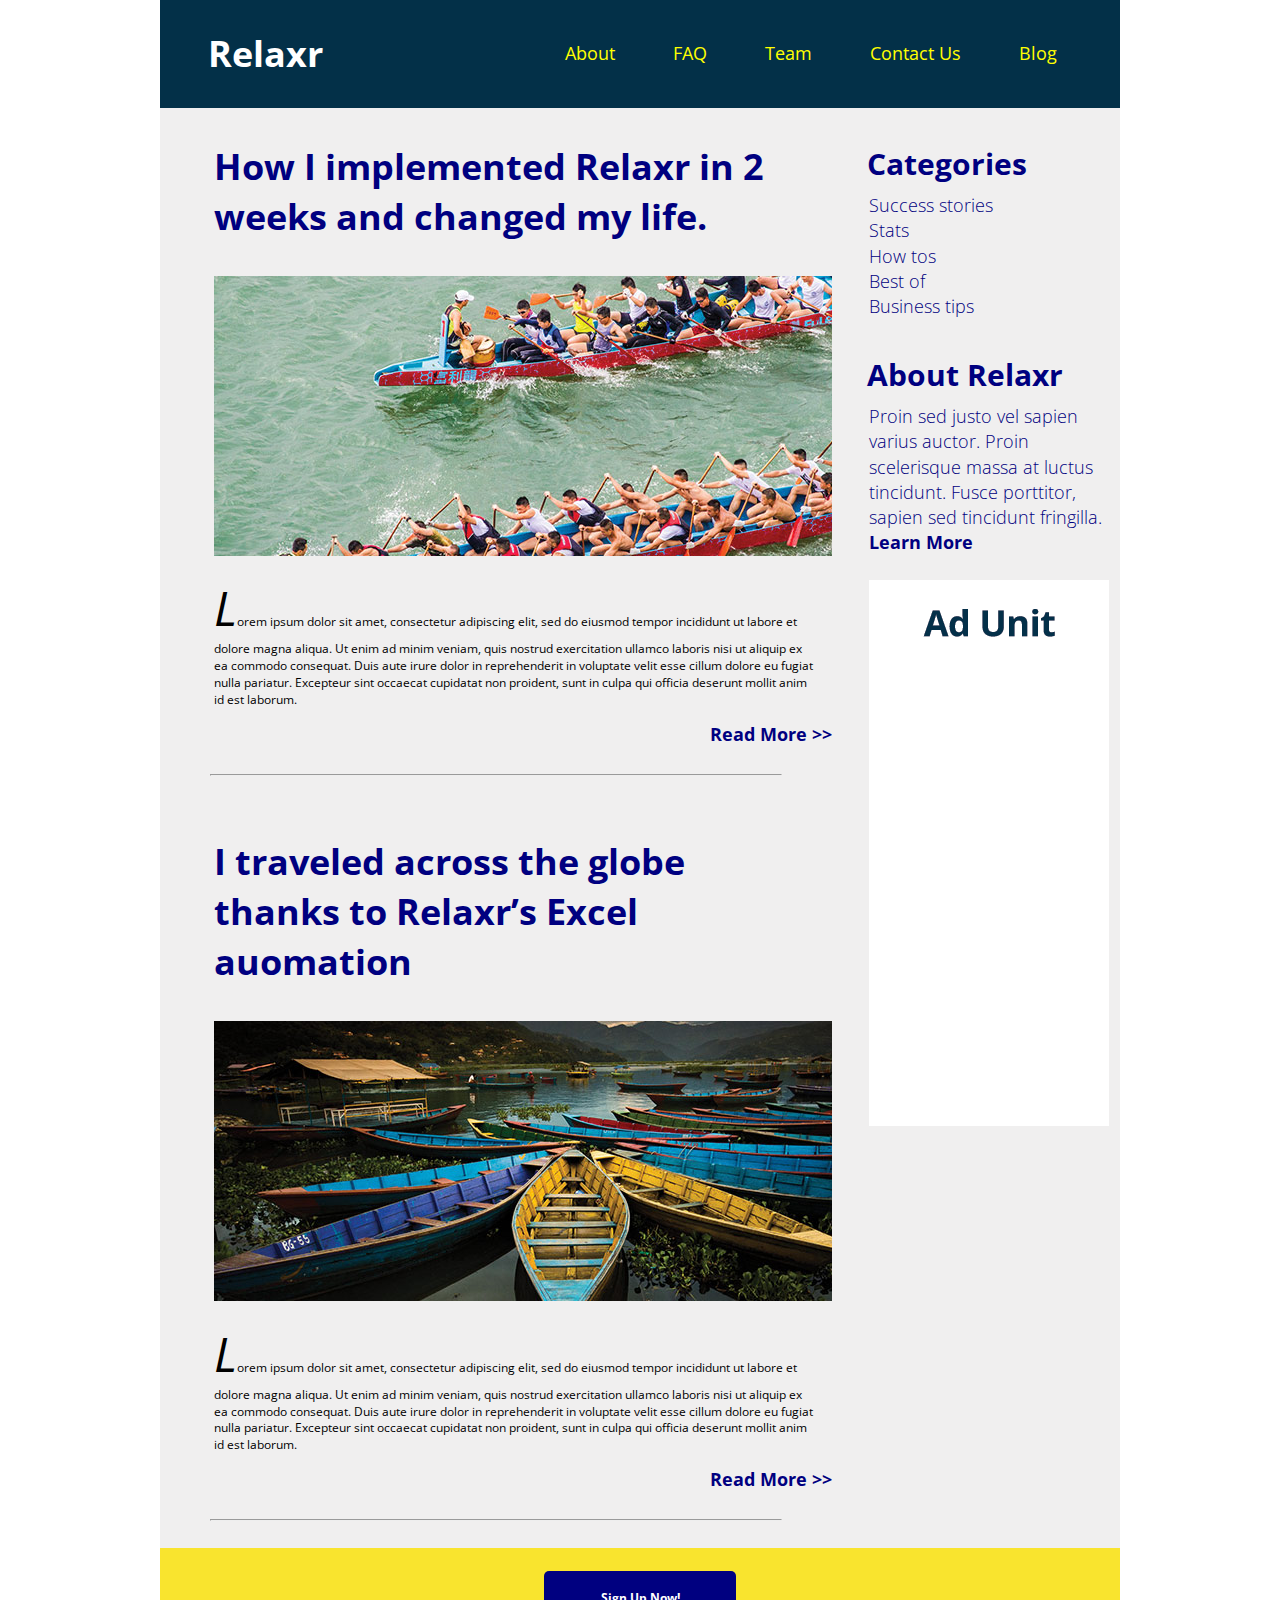
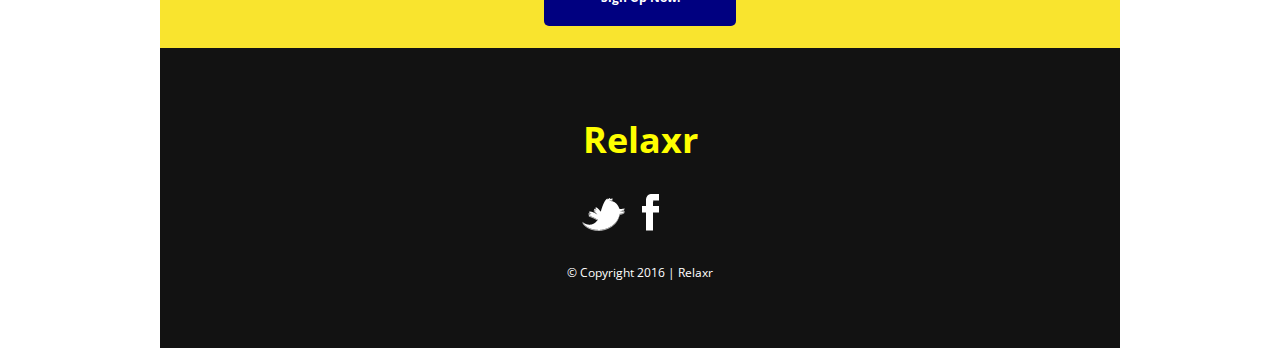
==== week3_working_files/assignment/1.Relaxr/starter_code/index.html @ 3e65c55b "Completed Week 3 Assignment" ====
<!DOCTYPE html>
<html lang="en">
	<head>
    	<meta charset="utf-8">
    	<meta name="description" content="Your description goes here">
    	<meta name="keywords" content="one, two, three">

		<title>Blank Template</title>

		<!-- external CSS link -->
		<link rel="stylesheet" href="css/reset.css">
		<link rel="stylesheet" href="css/style.css">
		<link href='https://fonts.googleapis.com/css?family=Open+Sans:400,300,300italic,400italic,600,600italic,700,700italic,800,800italic' rel='stylesheet' type='text/css'>

		<script src="modernizr-custom.js" type="text/javascript"></script>
		<title>Welcome To Relaxr!</title>
	</head>
	<body>
		<div class="container">
			<header>
				<div class="navbox">
					<h1>Relaxr</h1>
				</div>
				<nav>
					<a>About</a>
					<a>FAQ</a>
					<a>Team</a>
					<a>Contact Us</a>
					<a>Blog</a>
				</nav>
			</header>
			<main class="flexbox-container">
				<section class="leftcolumn">
					<h1>How I implemented Relaxr in 2 weeks and changed my life.</h1>
					<img class="blogphoto1" src="images/blog_photo1.jpg" alt="Photo of dragonboat">
					<p>Lorem ipsum dolor sit amet, consectetur adipiscing elit, sed do eiusmod tempor incididunt ut labore et dolore magna aliqua. Ut enim ad minim veniam, quis nostrud exercitation ullamco laboris nisi ut aliquip ex ea commodo consequat. Duis aute irure dolor in reprehenderit in voluptate velit esse cillum dolore eu fugiat nulla pariatur. Excepteur sint occaecat cupidatat non proident, sunt in culpa qui officia deserunt mollit anim id est laborum.</p>
					<div class="readmorebox">
						<h3>Read More >></h3>
					</div>
					<hr>
					<h1>I traveled across the globe thanks to Relaxr’s Excel auomation</h1>
					<img class="blogphoto1" src="images/blog_photo2.jpg" alt="Photo of boats in a circle">
					<p>Lorem ipsum dolor sit amet, consectetur adipiscing elit, sed do eiusmod tempor incididunt ut labore et dolore magna aliqua. Ut enim ad minim veniam, quis nostrud exercitation ullamco laboris nisi ut aliquip ex ea commodo consequat. Duis aute irure dolor in reprehenderit in voluptate velit esse cillum dolore eu fugiat nulla pariatur. Excepteur sint occaecat cupidatat non proident, sunt in culpa qui officia deserunt mollit anim id est laborum.</p>
					<div class="readmorebox">
						<h3>Read More >></h3>
					</div>
					<hr>
				</section>
				<section class="rightcolumn">
					<h2>Categories</h2>
					<div class="sidebar">
						<h3>Success stories</h3>
						<h3>Stats</h3>
						<h3>How tos</h3>
						<h3>Best of</h3>
						<h3>Business tips</h3>
					</div>
					<h2>About Relaxr</h2>
					<div class="sidebar">
						<h3>Proin sed justo vel sapien varius auctor. Proin scelerisque massa at luctus tincidunt. Fusce porttitor, sapien sed tincidunt fringilla.</h3>
						<h3 id="boldtext">Learn More</h3>
						<img class="ad-unit-img" src="images/ad-unit.png">
					</div>
				</section>
			</main>
			</div>
			<section class="yellowrow">
				<div class="signupbtn">Sign Up Now!</div>
			</section>
			<footer class="footer-flexbox">
				<div class="box">
					<h1>Relaxr</h1>
					<div class="socialmediabox">
						<img class="mediaimg" src="images/twitter.png" alt="twitter icon">
						<img class="mediaimg" src="images/facebook.png" alt="facebook icon">
					</div>
					<h4>&copy; Copyright 2016 | Relaxr</h4>
				</div>
			</footer>
		</div><!-- .container -->
	</body>
</html>
---- week3_working_files/assignment/1.Relaxr/starter_code/css/style.css ----
/*
Project Name: Blank Template
Client: Your Client
Author: Your Name
Developer @GA in NYC
*/


/******************************************
/* SETUP
/*******************************************/

/* Box Model Hack */
* {
     -moz-box-sizing: border-box; /* Firexfox */
     -webkit-box-sizing: border-box; /* Safari/Chrome/iOS/Android */
     box-sizing: border-box; /* IE */
}

/* Clear fix hack */
.clearfix:after {
     content: ".";
     display: block;
     clear: both;
     visibility: hidden;
     line-height: 0;
     height: 0;
}

.clear {
  clear: both;
}

.alignright {
  float: right;
  padding: 0 0 10px 10px; /* note the padding around a right floated image */
}

.alignleft {
  float: left;
  padding: 0 10px 10px 0; /* note the padding around a left floated image */
}

/******************************************
/* BASE STYLES
/*******************************************/

body {
     color: #000;
     font-size: 12px;
     line-height: 1.4;
     font-family: 'Open Sans', sans-serif;
}


/******************************************
/* LAYOUT
/*******************************************/

/* Center the container */
.container {
  width: 960px;
  margin: 0 auto;
}

header {
  display: flex;
  background-color: #033048;
  padding: 3% 5%;
}

footer {

}

header, .navbox {
  display: flex;
  /*padding-top: 10px;*/
}

header nav {
  display: flex;
  flex: 1;
  justify-content: flex-end;
  align-items: center;
  overflow: hidden;
}

header nav a {
  display: flex;
  padding: 0px 15px;
  margin-left: 28px;
  color: yellow;
  font-weight: 400;
  font-size: 1.5em;
}

/******************************************
/* ADDITIONAL STYLES
/*******************************************/

.navbox h1 {
  color: white;
  font-size: 3em;
  font-weight: bolder;
}

.bodybox {
  background-color: #f0efef;
}

.flexbox-container {
  display: flex;
  background-color: #f0efef;
}

.leftcolumn {
  /*display: flex;*/
  justify-content: flex-start;
  width: 70%;
  overflow: hidden;
}

.leftcolumn h1 {
  display: inline-block;
  margin: 5%;
  padding-left: 3%;
  font-size: 3em;
  font-weight: bold;
  color: navy;
}

.rightcolumn {
  width: 30%;
}

.rightcolumn h2 {
  margin-top: 12%;
  margin-left: 12%;
  font-size: 2.5em;
  font-weight: bolder;
  color: navy;
}

.blogphoto1 {
  margin-left: 8%;
}

.leftcolumn p {
  margin: 2% 2% 2% 8%;
}

.leftcolumn p:first-letter {
  text-transform: capitalize;
  font-size: 4em;
  font-style: italic;
}

.leftcolumn hr {
  width: 85%;
  margin: 4% auto;
}

.readmorebox {
  display: flex;
  justify-content: flex-end;
}

.readmorebox h3 {
  font-weight: bolder;
  font-size: 1.5em;
  color: navy;
}

.sidebar {
  display: inline-block;
  margin-top: 3%;
  margin-left: 13%;
}

.rightcolumn h3 {
  width: 100%;
  color: navy;
  font-size: 1.5em;
  font-weight: lighter;
}

.ad-unit-img {
  margin-top: 10%;
}

#boldtext {
  font-weight: bolder;
}

.yellowrow {
  display: flex;
  justify-content: center;
  align-items: center;
  background-color: #f9e42e;
  height: 100px;
  width: 960px;
  margin: 0 auto;
}

.signupbtn {
  width: 20%;
  padding: 2%;
  background-color: navy;
  color: white;
  border-radius: 5px;
  font-size: 1em;
  font-weight: bold;
  text-align: center;
}

.box {
  display: inline-block;
}

.footer-flexbox {
  display: flex;
  justify-content: center;
  align-items: center;
  margin: 0 auto;
  height: 300px;
  width: 960px;
  background-color: #121212;
}

.footer-flexbox h1 {
  text-align: center;
  color: yellow;
  font-size: 3em;
  font-weight: bolder;
}

.mediaimg {
  margin: 20% auto;
  padding-left: 10%;
}

.footer-flexbox h4 {
  color: white;
}
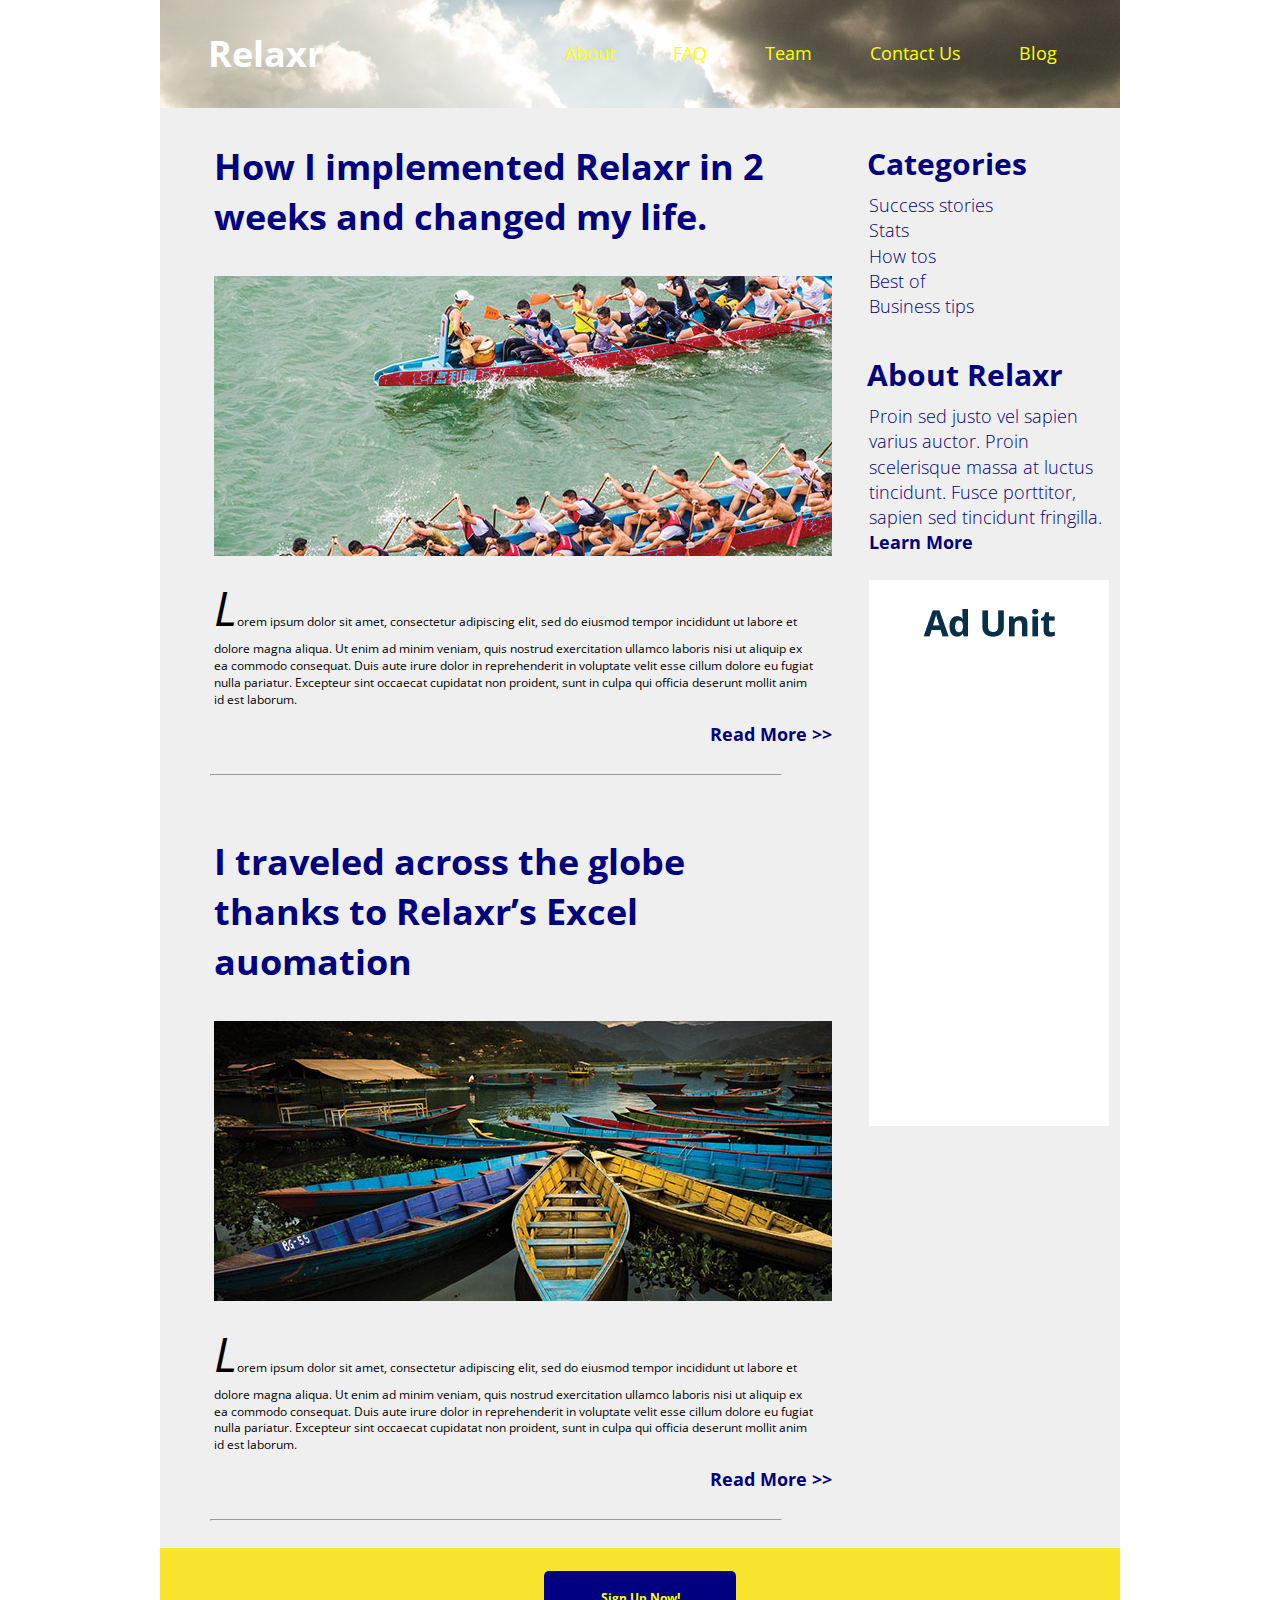
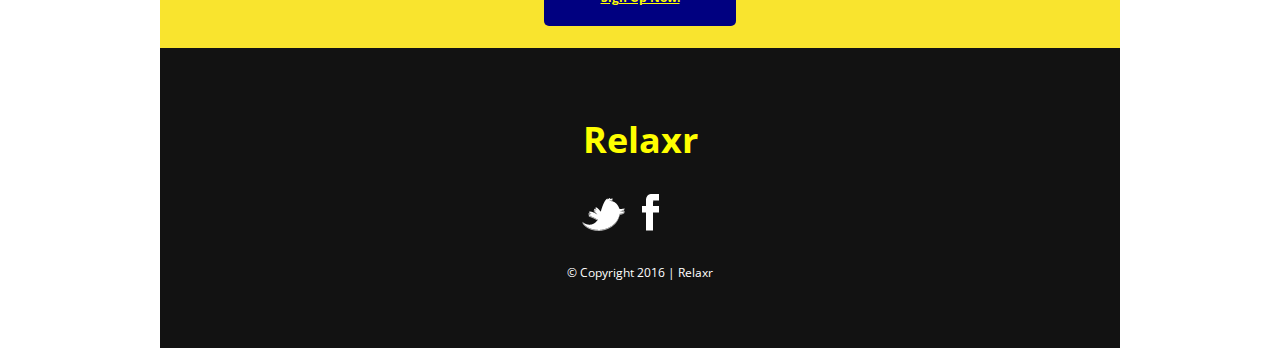
==== commit f4d41b22: "Re-edited Website" ====
--- a/week3_working_files/assignment/1.Relaxr/starter_code/index.html
+++ b/week3_working_files/assignment/1.Relaxr/starter_code/index.html
@@ -5,7 +5,7 @@
     	<meta name="description" content="Your description goes here">
     	<meta name="keywords" content="one, two, three">
 
-		<title>Blank Template</title>
+		<title>Welcome to Relaxr!</title>
 
 		<!-- external CSS link -->
 		<link rel="stylesheet" href="css/reset.css">
@@ -19,10 +19,10 @@
 		<div class="container">
 			<header>
 				<div class="navbox">
-					<h1>Relaxr</h1>
+						<h1>Relaxr</h1>
 				</div>
 				<nav>
-					<a>About</a>
+					<a href="lander.html">About</a>
 					<a>FAQ</a>
 					<a>Team</a>
 					<a>Contact Us</a>
@@ -35,25 +35,25 @@
 					<img class="blogphoto1" src="images/blog_photo1.jpg" alt="Photo of dragonboat">
 					<p>Lorem ipsum dolor sit amet, consectetur adipiscing elit, sed do eiusmod tempor incididunt ut labore et dolore magna aliqua. Ut enim ad minim veniam, quis nostrud exercitation ullamco laboris nisi ut aliquip ex ea commodo consequat. Duis aute irure dolor in reprehenderit in voluptate velit esse cillum dolore eu fugiat nulla pariatur. Excepteur sint occaecat cupidatat non proident, sunt in culpa qui officia deserunt mollit anim id est laborum.</p>
 					<div class="readmorebox">
-						<h3>Read More >></h3>
+						<h3><a>Read More >></a></h3>
 					</div>
 					<hr>
 					<h1>I traveled across the globe thanks to Relaxr’s Excel auomation</h1>
 					<img class="blogphoto1" src="images/blog_photo2.jpg" alt="Photo of boats in a circle">
 					<p>Lorem ipsum dolor sit amet, consectetur adipiscing elit, sed do eiusmod tempor incididunt ut labore et dolore magna aliqua. Ut enim ad minim veniam, quis nostrud exercitation ullamco laboris nisi ut aliquip ex ea commodo consequat. Duis aute irure dolor in reprehenderit in voluptate velit esse cillum dolore eu fugiat nulla pariatur. Excepteur sint occaecat cupidatat non proident, sunt in culpa qui officia deserunt mollit anim id est laborum.</p>
 					<div class="readmorebox">
-						<h3>Read More >></h3>
+						<h3><a>Read More >></a></h3>
 					</div>
 					<hr>
 				</section>
 				<section class="rightcolumn">
 					<h2>Categories</h2>
 					<div class="sidebar">
-						<h3>Success stories</h3>
-						<h3>Stats</h3>
-						<h3>How tos</h3>
-						<h3>Best of</h3>
-						<h3>Business tips</h3>
+						<h3><a>Success stories</a></h3>
+						<h3><a>Stats</a></h3>
+						<h3><a>How tos</a></h3>
+						<h3><a>Best of</a></h3>
+						<h3><a>Business tips</a></h3>
 					</div>
 					<h2>About Relaxr</h2>
 					<div class="sidebar">
@@ -65,7 +65,11 @@
 			</main>
 			</div>
 			<section class="yellowrow">
-				<div class="signupbtn">Sign Up Now!</div>
+				<div id="modal">We are not ready for signups...yet!<br><br>
+					<input type="button" value="OK" onClick="Popup.hide('modal')">
+				</div>
+				<a href="#" onclick="Popup.showModal('modal');return false;"><div class="signupbtn">Sign Up Now!</a>
+				</div>
 			</section>
 			<footer class="footer-flexbox">
 				<div class="box">
--- a/week3_working_files/assignment/1.Relaxr/starter_code/css/style.css
+++ b/week3_working_files/assignment/1.Relaxr/starter_code/css/style.css
@@ -65,12 +65,12 @@
 
 header {
   display: flex;
-  background-color: #033048;
+  background-image: url(../images/bg.jpg);
+  background-repeat: no-repeat;
+  background-position: bottom center;
+  background-size: cover;
+  /*background-color: #033048;*/
   padding: 3% 5%;
-}
-
-footer {
-
 }
 
 header, .navbox {
@@ -95,9 +95,34 @@
   font-size: 1.5em;
 }
 
+a:link {
+  color: yellow;
+}
+
+a:visited {
+  color: navy;
+}
+
+a:hover {
+  color: purple;
+}
+
+a:active {
+  color: navy;
+}
+
 /******************************************
 /* ADDITIONAL STYLES
 /*******************************************/
+
+#modal {
+  border: 1px solid black;
+  background-color: #ffffff;
+  padding: 2%;
+  font-size: 150%;
+  text-align: center;
+  display: none;
+}
 
 .navbox h1 {
   color: white;
